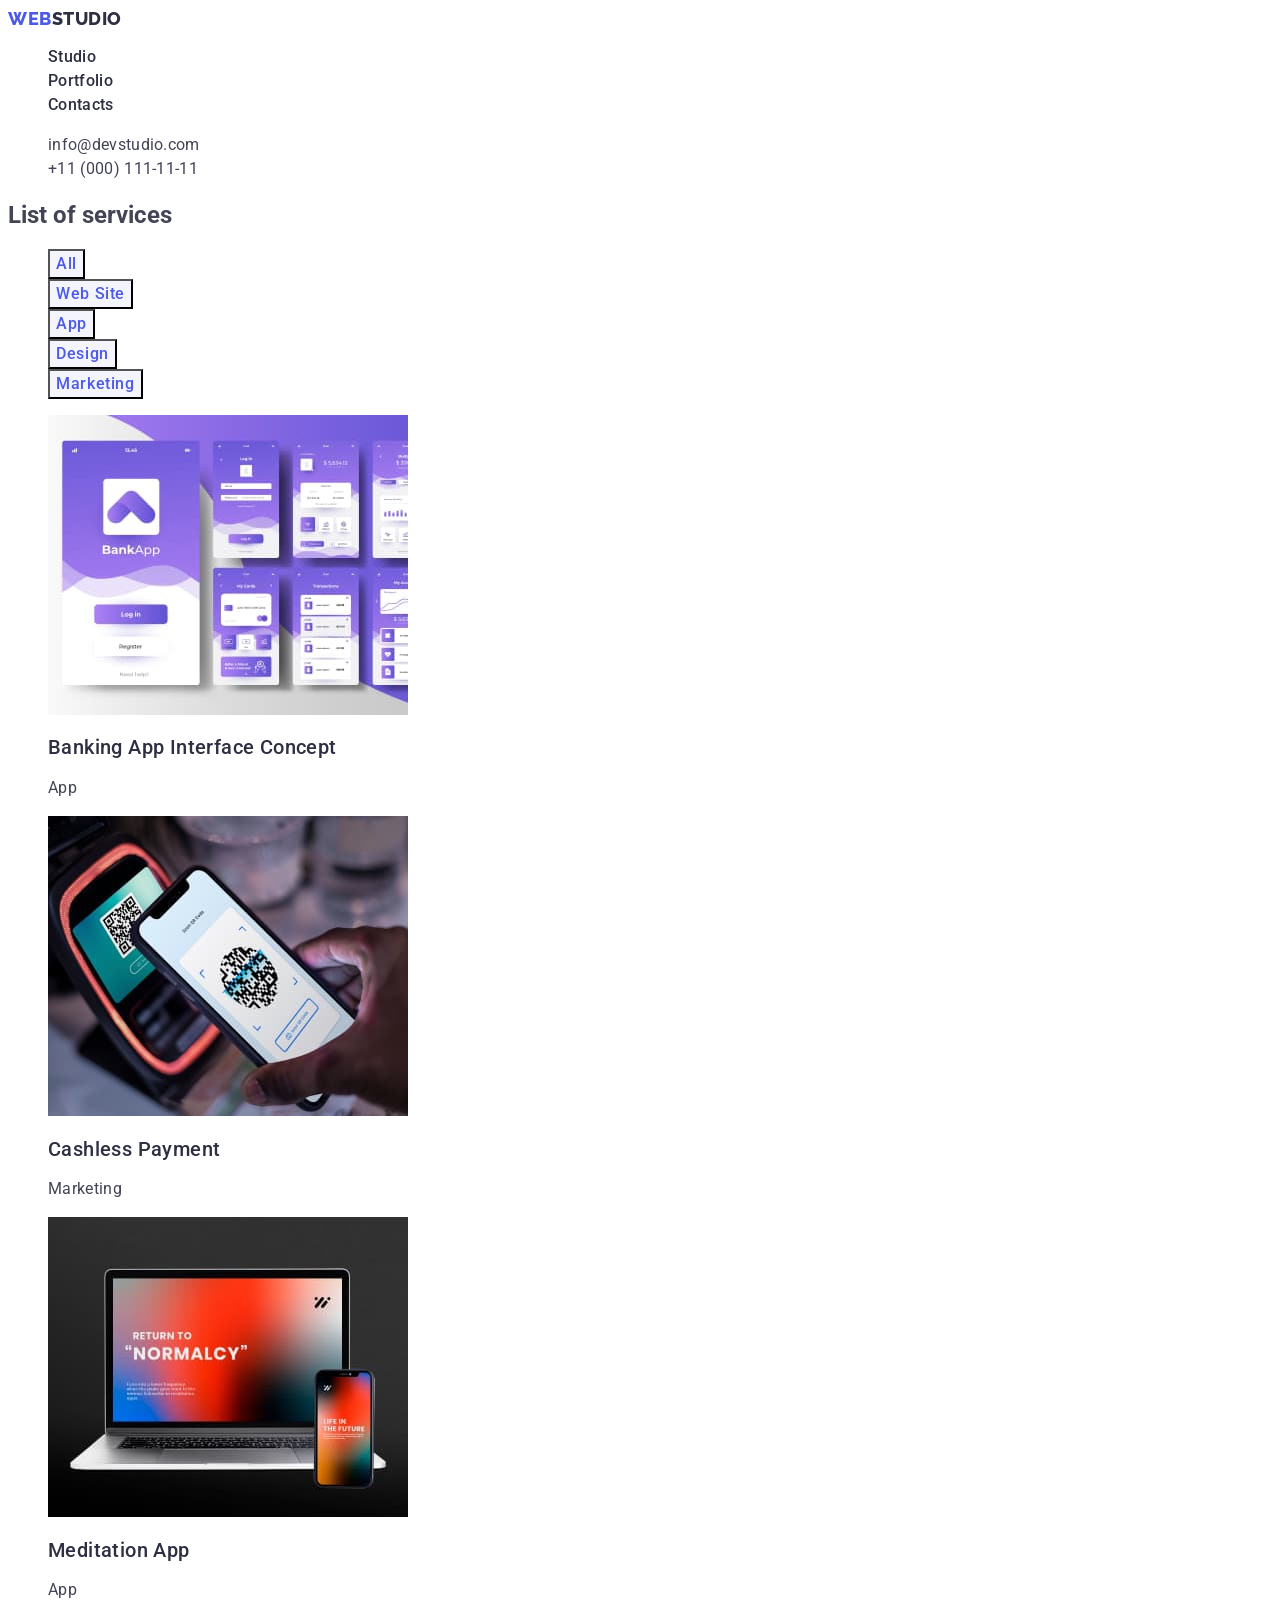
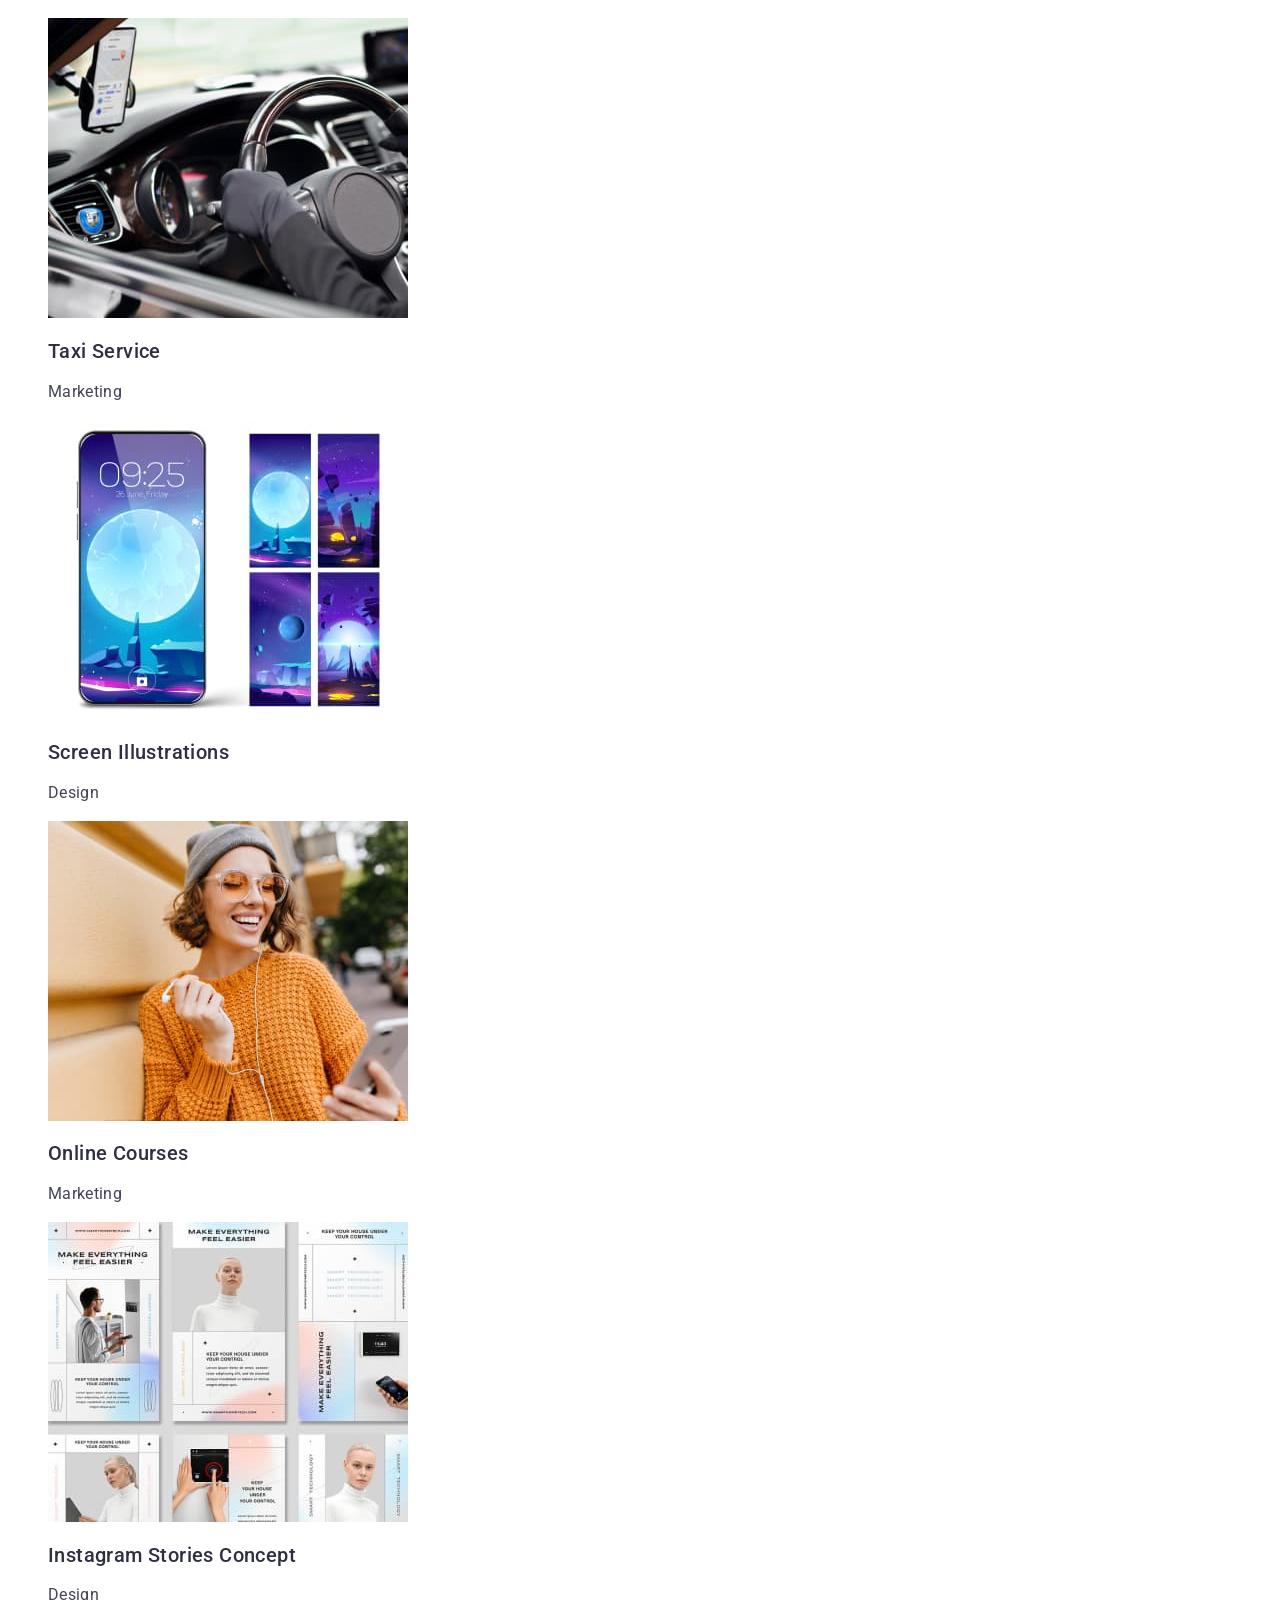
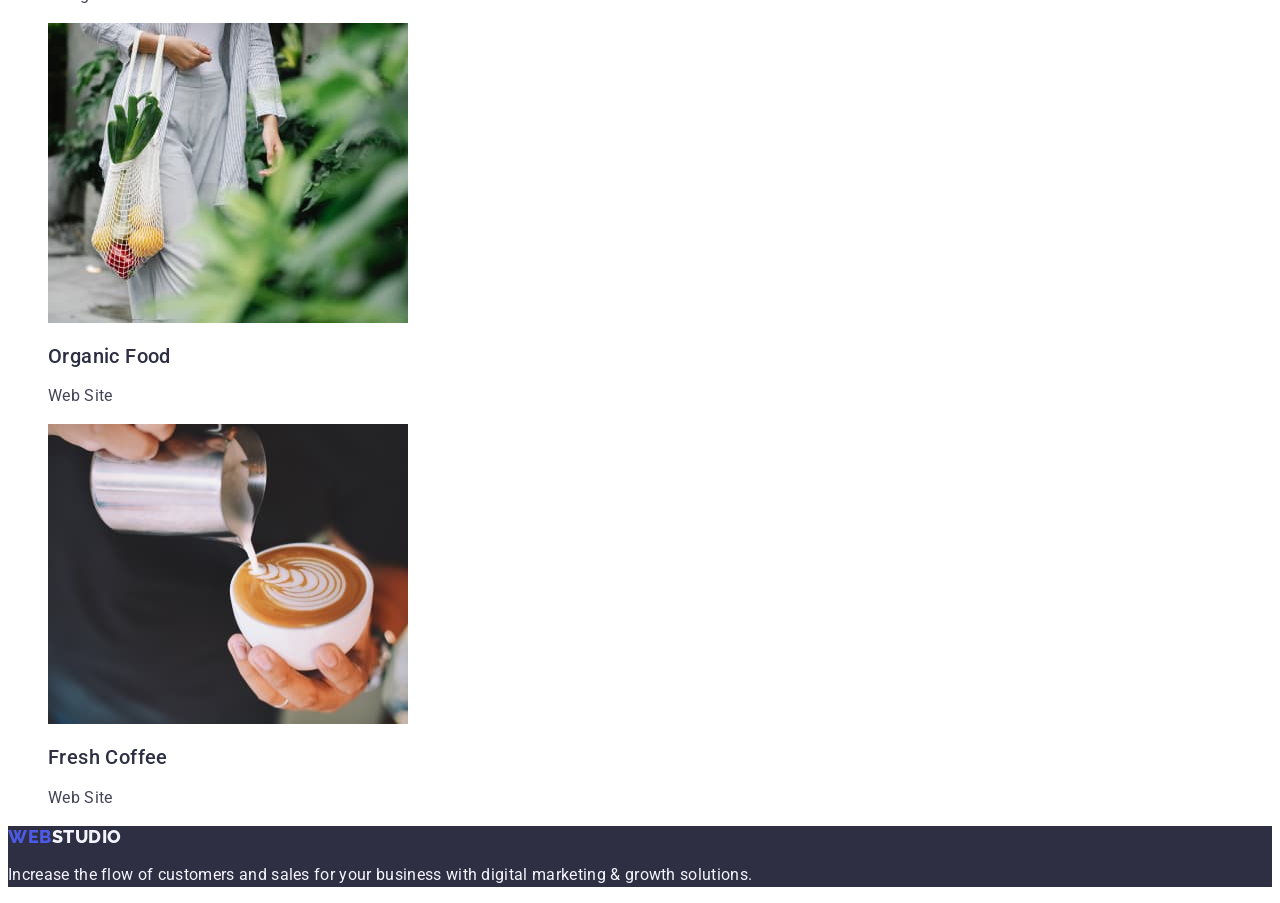
==== portfolio.html @ b7b67eef "Initial commit" ====
<!DOCTYPE html>
<html lang="en">
<head>
    <meta charset="UTF-8">
    <meta name="viewport" content="width=device-width, initial-scale=1.0">
    <title>Home work two</title>
    <link rel="preconnect" href="https://fonts.googleapis.com">
    <link rel="preconnect" href="https://fonts.gstatic.com" crossorigin>
    <link href="https://fonts.googleapis.com/css2?family=Raleway:wght@800&family=Roboto:wght@400;500;700;900&display=swap"
        rel="stylesheet">
    <link rel="stylesheet" href="./css/styles.css">
</head>
<body>
    <header>
        <nav class="navigation">
            <a href="./index.html" class="navigation-logo link">
                Web<span class="logo-part">Studio</span>
            </a>
    
            <ul class="navigation-list list">
    
                <li class="list-item">
                    <a href="./index.html" class="item-link link">Studio</a>
                </li>
    
                <li class="list-item">
                    <a href="./portfolio.html" class="item-link link">Portfolio</a>
                </li>
    
                <li class="list-item">
                    <a href="" class="item-link link">Contacts</a>
                </li>
    
            </ul>
        </nav>
    
        <address class="contacts-nav">
            <ul class="contacts-list list">
    
                <li class="list-item">
                    <a href="mailto:info@devstudio.com" class="item-link link">info@devstudio.com</a>
                </li>
    
                <li class="list-item">
                    <a href="tel:+110001111111" class="item-link link">+11 (000) 111-11-11</a>
                </li>
    
            </ul>
        </address>
    </header>

    <main>
       
        <section>
            
            <h1 class="services">List of services</h1>
            
            <ul class="services-list list">
                
                <li class="list-item">
                    <button type="button" class="item-button">All</button>
                </li>

                <li class="list-item">
                    <button type="button" class="item-button">Web Site</button>
                </li>

                <li class="list-item">
                    <button type="button" class="item-button">App</button>
                </li>
 
                <li class="list-item">
                    <button type="button" class="item-button">Design</button>
                </li>

                <li class="list-item">
                    <button type="button" class="item-button">Marketing</button>
                </li>
            </ul>
        

        
            <ul class="images-list list">
                <li class="list-item">
                    <a href="" class="item-link link">
                        <img src="./images/img111.jpg" alt="interface concept" width="360">
                        <h2 class="item-title">Banking App Interface Concept</h2>
                        <p class="item-text">App</p>
                    </a>
                    
                </li>

                <li class="list-item">
                    <a href="" class="item-link link">
                        <img src="./images/img222.jpg" alt="payment by phone" width="360">
                        <h2 class="item-title">Cashless Payment</h2>
                        <p class="item-text">Marketing</p>
                    </a>
                    
                </li>

                <li class="list-item">
                    <a href="" class="item-link link">
                        <img src="./images/img333.jpg" alt="laptop and phone with text on screens" width="360">
                        <h2 class="item-title">Meditation App</h2>
                        <p class="item-text">App</p>
                    </a>
                    
                </li>
            
        
                <li class="list-item">
                    <a href="" class="item-link link">
                        <img src="./images/img1111.jpg" alt="steering wheel and part of the car interior" width="360">
                        <h2 class="item-title">Taxi Service</h2>
                        <p class="item-text">Marketing</p>
                    </a>   
                    
                </li>

                <li class="list-item">
                    <a href="" class="item-link link">
                        <img src="./images/img2222.jpg" alt="phone lock screen" width="360">
                        <h2 class="item-title">Screen Illustrations</h2>
                        <p class="item-text">Design</p>
                    </a>
                    
                </li>

                <li class="list-item">
                    <a href="" class="item-link link">
                        <img src="./images/img3333.jpg" alt="woman in headphones looking at her phone" width="360">
                        <h2 class="item-title">Online Courses</h2>
                        <p class="item-text">Marketing</p>
                    </a>
                    
                </li>
            
        

        
            
                <li class="list-item">
                    <a href="" class="item-link link">
                        <img src="./images/imgone.jpg" alt="images with text" width="360">
                        <h2 class="item-title">Instagram Stories Concept</h2>
                        <p class="item-text">Design</p>
                    </a>
                    
                </li>

                <li class="list-item">
                    <a href="" class="item-link link">
                        <img src="./images/imgtwo.jpg" alt="woman carrying groceries in a bag" width="360">
                        <h2 class="item-title">Organic Food</h2>
                        <p class="item-text">Web Site</p>
                    </a>
                    
                </li>

                <li class="list-item">
                    <a href="" class="item-link link">
                        <img src="./images/imgthree.jpg" alt="man pouring coffee into a cup" width="360">
                        <h2 class="item-title">Fresh Coffee</h2>
                        <p class="item-text">Web Site</p>
                    </a>
                    
                 </li>
            
            </ul>
        
        </section>

    </main>
       
    <footer class="second-logo">
        <a href="./index.html" class="second-logo-link link">
            Web<span class="second-logo-part">Studio</span>
        </a>
        <p class="second-logo-text">Increase the flow of customers and sales for your business with digital marketing &
            growth solutions.</p>
    </footer>

   
</body>
</html>
---- css/styles.css ----
:root {
     --main-text-color: #434455;
     --secondary-text-color: #2E2F42;
     --main-bg-color: #FFF;
     --secobdary-bg-color: #F4F4FD;
     --main-focus-color: #4D5AE5;
     --secondary-focus-color: #404BBF;
}

body {
     font-family: 'Roboto', sans-serif;
     background-color: var(--main-bg-color);
     color: var(--main-text-color)
}

.link {
     text-decoration: none;
}

.list {
     list-style: none;
}

/* logo */

.navigation-logo {
      font-size: 18px;
      font-family: 'Raleway', sans-serif;
      font-weight: 800;
      line-height: 1.17;
      letter-spacing: 0.54px;
      text-transform: uppercase;
      color: var(--main-focus-color);
}

.logo-part {
     color: var(--secondary-text-color);
}

/* Header navigation */

.navigation-list .item-link {
     font-size: 16px;
     font-weight: 500;
     line-height: 1.5;
     letter-spacing: 0.02em;
     color: var(--secondary-text-color);
}

.navigation-list .item-link:hover,
.navigation-list .item-link:focus {
     color: var(--secondary-focus-color);
}

.contacts-nav {
     font-style: normal;
}

.contacts-list .item-link {
      font-size: 16px;
      line-height: 1.5;
      letter-spacing: 0.02em;
      color: var(--main-text-color);
}

.contacts-list .item-link:hover,
.contacts-list .item-link:focus {
     color: var(--secondary-focus-color);
}

/* Hero section */

.hero {
     background-color: var(--secondary-text-color);
}

.hero-title {
      font-size: 56px;
      font-weight: 700;
      line-height: 1.07;
      letter-spacing: 0.02em;
      text-align: center;
      color: var(--main-bg-color);
}

.hero-button {
      font-size: 16px;
      font-family: 'Roboto', sans-serif;
      font-weight: 500;
      line-height: 1.5;
      letter-spacing: 0.04em;
      background-color: var(--main-focus-color);
      color: var(--main-bg-color);
      cursor: pointer;
}

.hero-button:hover,
.hero-button:focus {
     background-color: var(--secondary-focus-color);
}

/* Features section */

.features-list .item-title {
      font-size: 20px;
      font-family: Roboto;
      font-weight: 500;
      line-height: 1.2;
      letter-spacing: 0.02em;
      color: var(--secondary-text-color);
}

.features-list .item-text {
      font-size: 16px;
      line-height: 1.5;
      letter-spacing: 0.02em;
      color: var(--main-text-color);
}

/* Work section */

.work-title {
      font-size: 36px;
      font-weight: 700;
      line-height: 1.11;
      letter-spacing: 0.02em;
      text-transform: capitalize;
      text-align: center;
      color: var(--secondary-text-color);
}

/* Team section */

.team {
     background-color: var(--secobdary-bg-color);
}

.team-title {
      font-size: 36px;
      font-weight: 700;
      line-height: 1.11;
      letter-spacing: 0.02em;
      text-transform: capitalize;
      text-align: center;
      color: var(--secondary-text-color);
}

.team-list .list-item {
     background-color: var(--main-bg-color);
}

.team-list .item-title {
      font-size: 20px;
      font-weight: 500;
      line-height: 1.2;
      letter-spacing: 0.02em;
      color: var(--secondary-text-color);
}

.team-list .item-text {
      font-size: 16px;
      line-height: 1.5;
      letter-spacing: 0.02em;
      color: var(--main-text-color);
}

/* Footer */

.second-logo {
     background-color: var(--secondary-text-color);
}

.second-logo-link {
      font-size: 18px;
      font-family: 'Raleway', sans-serif;
      font-weight: 800;
      line-height: 1.17;
      letter-spacing: 0.03em;
      text-transform: uppercase;
      color: var(--main-focus-color);
}

.second-logo-part {
     color: var(--secobdary-bg-color);
}

.second-logo-text {
      font-size: 16px;
      line-height: 1.5;
      letter-spacing: 0.02em;
      color: var(--secobdary-bg-color);
}

/* Portfolio services */

.services-list .item-button {
      font-size: 16px;
      font-family: 'Roboto', sans-serif;
      font-weight: 500;
      line-height: 1.5;
      letter-spacing: 0.04em;
      color: var(--main-focus-color);
      background-color: var(--secobdary-bg-color);
      cursor: pointer;
}

.services-list .item-button:hover,
.services-list .item-button:focus {
     color: var(--main-bg-color);
     background-color: var(--secondary-focus-color);
}

/* Images */

.images-list .item-title {
      font-size: 20px;
      font-weight: 500;
      line-height: 1.2;
      letter-spacing: 0.02em;
      color: var(--secondary-text-color);
}

.images-list .item-text {
      font-size: 16px;
      line-height: 1.5;
      letter-spacing: 0.02em;
      color: var(--main-text-color)
}
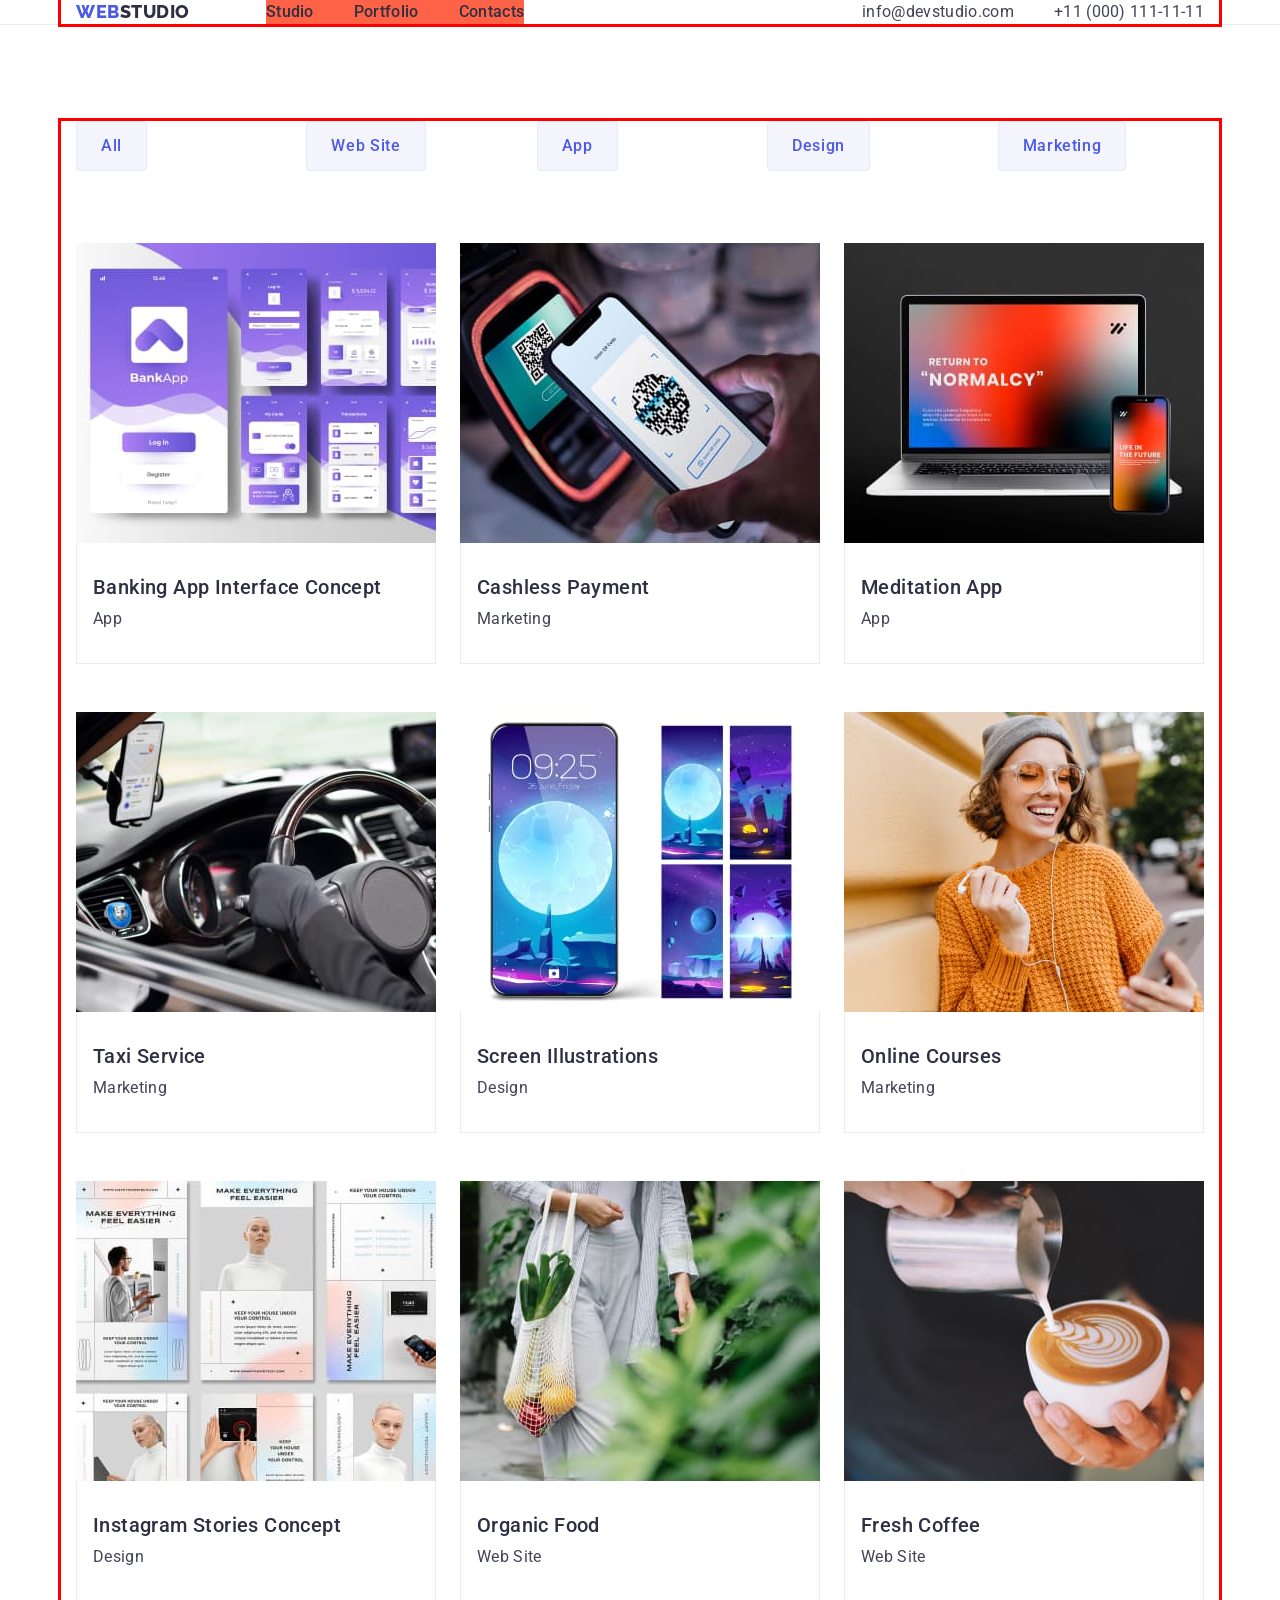
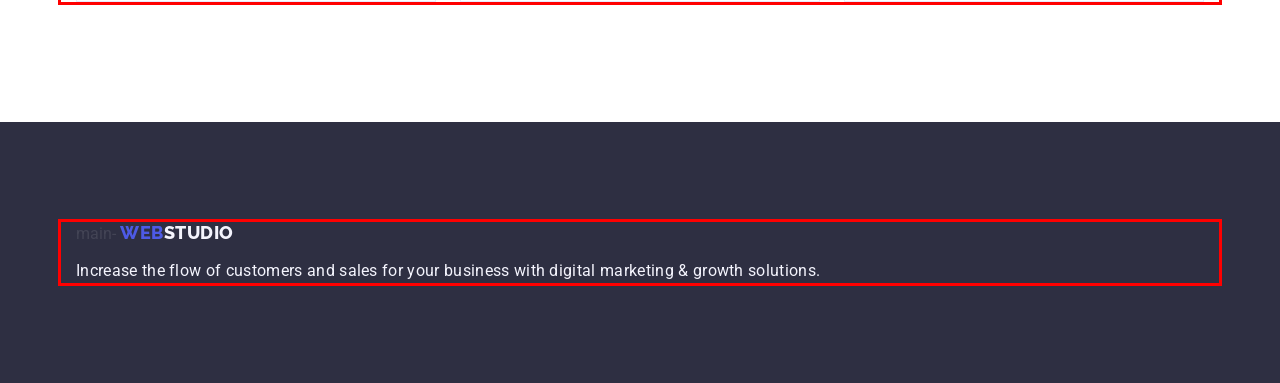
==== commit 1812384f: "final" ====
--- a/portfolio.html
+++ b/portfolio.html
@@ -1,186 +1,218 @@
 <!DOCTYPE html>
 <html lang="en">
+
 <head>
     <meta charset="UTF-8">
     <meta name="viewport" content="width=device-width, initial-scale=1.0">
     <title>Home work two</title>
     <link rel="preconnect" href="https://fonts.googleapis.com">
     <link rel="preconnect" href="https://fonts.gstatic.com" crossorigin>
-    <link href="https://fonts.googleapis.com/css2?family=Raleway:wght@800&family=Roboto:wght@400;500;700;900&display=swap"
+    <link
+        href="https://fonts.googleapis.com/css2?family=Raleway:wght@800&family=Roboto:wght@400;500;700;900&display=swap"
         rel="stylesheet">
+    <link rel="stylesheet" href="https://cdnjs.cloudflare.com/ajax/libs/modern-normalize/2.0.0/modern-normalize.min.css"
+        integrity="sha512-4xo8blKMVCiXpTaLzQSLSw3KFOVPWhm/TRtuPVc4WG6kUgjH6J03IBuG7JZPkcWMxJ5huwaBpOpnwYElP/m6wg=="
+        crossorigin="anonymous" referrerpolicy="no-referrer" />
     <link rel="stylesheet" href="./css/styles.css">
 </head>
+
 <body>
-    <header>
-        <nav class="navigation">
-            <a href="./index.html" class="navigation-logo link">
-                Web<span class="logo-part">Studio</span>
+    <header class="header">
+        <div class="container main-container">
+            <nav class="header-navigation">
+                <a href="./index.html" class="header-logo link">
+                    Web<span class="logo-part">Studio</span>
+                </a>
+
+                <ul class="header-list list">
+
+                    <li class="header-item">
+                        <a href="./index.html" class="header-link link">Studio</a>
+                    </li>
+
+                    <li class="header-item">
+                        <a href="./portfolio.html" class="header-link link">Portfolio</a>
+                    </li>
+
+                    <li class="header-item">
+                        <a href="" class="header-link link">Contacts</a>
+                    </li>
+
+                </ul>
+            </nav>
+
+            <address class="contacts">
+                <ul class="contacts-list list">
+
+                    <li class="contacts-item">
+                        <a href="mailto:info@devstudio.com" class="contacts-link link">info@devstudio.com</a>
+                    </li>
+
+                    <li class="contacts-item">
+                        <a href="tel:+110001111111" class="contacts-link link">+11 (000) 111-11-11</a>
+                    </li>
+
+                </ul>
+            </address>
+        </div>
+    </header>
+
+    <main>
+
+        <section class="main">
+            <div class="container">
+                <h1 class="main-services visually-hidden">List of services</h1>
+
+                <ul class="main-services-list list">
+
+                    <li class="main-list-item">
+                        <button type="button" class="main-item-button">All</button>
+                    </li>
+
+                    <li class="main-list-item">
+                        <button type="button" class="main-item-button">Web Site</button>
+                    </li>
+
+                    <li class="main-list-item">
+                        <button type="button" class="main-item-button">App</button>
+                    </li>
+
+                    <li class="main-list-item">
+                        <button type="button" class="main-item-button">Design</button>
+                    </li>
+
+                    <li class="main-list-item">
+                        <button type="button" class="main-item-button">Marketing</button>
+                    </li>
+                </ul>
+
+
+
+                <ul class="main-images-list list">
+                    <li class="main-list-item">
+                        <a href="" class="main-item-link link">
+                            <img src="./images/img111.jpg" alt="interface concept" width="360">
+                            <div class="second-container">
+                                <h2 class="main-item-title">Banking App Interface Concept</h2>
+                                <p class="main-item-text">App</p>
+                            </div>
+                        </a>
+
+                    </li>
+
+                    <li class="main-list-item">
+                        <a href="" class="main-item-link link">
+                            <img src="./images/img222.jpg" alt="payment by phone" width="360">
+                            <div class="second-container">
+                                <h2 class="main-item-title">Cashless Payment</h2>
+                                <p class="main-item-text">Marketing</p>
+                            </div>
+                        </a>
+
+                    </li>
+
+                    <li class="main-list-item">
+                        <a href="" class="main-item-link link">
+                            <img src="./images/img333.jpg" alt="laptop and phone with text on screens" width="360">
+                            <div class="second-container">
+                                <h2 class="main-item-title">Meditation App</h2>
+                                <p class="main-item-text">App</p>
+                            </div>
+                        </a>
+
+                    </li>
+
+
+                    <li class="main-list-item">
+                        <a href="" class="main-item-link link">
+                            <img src="./images/img1111.jpg" alt="steering wheel and part of the car interior"
+                                width="360">
+                            <div class="second-container">
+                                <h2 class="main-item-title">Taxi Service</h2>
+                                <p class="main-item-text">Marketing</p>
+                            </div>
+                        </a>
+
+                    </li>
+
+                    <li class="main-list-item">
+                        <a href="" class="main-item-link link">
+                            <img src="./images/img2222.jpg" alt="phone lock screen" width="360">
+                            <div class="second-container">
+                                <h2 class="main-item-title">Screen Illustrations</h2>
+                                <p class="main-item-text">Design</p>
+                            </div>
+                        </a>
+
+                    </li>
+
+                    <li class="main-list-item">
+                        <a href="" class="main-item-link link">
+                            <img src="./images/img3333.jpg" alt="woman in headphones looking at her phone" width="360">
+                            <div class="second-container">
+                                <h2 class="main-item-title">Online Courses</h2>
+                                <p class="main-item-text">Marketing</p>
+                            </div>
+                        </a>
+
+                    </li>
+
+
+
+
+
+                    <li class="main-list-item">
+                        <a href="" class="main-item-link link">
+                            <img src="./images/imgone.jpg" alt="images with text" width="360">
+                            <div class="second-container">
+                                <h2 class="main-item-title">Instagram Stories Concept</h2>
+                                <p class="main-item-text">Design</p>
+                            </div>
+                        </a>
+
+                    </li>
+
+                    <li class="main-list-item">
+                        <a href="" class="main-item-link link">
+                            <img src="./images/imgtwo.jpg" alt="woman carrying groceries in a bag" width="360">
+                            <div class="second-container">
+                                <h2 class="main-item-title">Organic Food</h2>
+                                <p class="main-item-text">Web Site</p>
+                            </div>
+                        </a>
+
+                    </li>
+
+                    <li class="main-list-item">
+                        <a href="" class="main-item-link link">
+                            <img src="./images/imgthree.jpg" alt="man pouring coffee into a cup" width="360">
+                            <div class="second-container">
+                                <h2 class="main-item-title">Fresh Coffee</h2>
+                                <p class="main-item-text">Web Site</p>
+                            </div>
+                        </a>
+
+                    </li>
+
+                </ul>
+            </div>
+
+        </section>
+
+    </main>
+
+    <footer class="second-logo">
+        <div class="container">main-
+            <a href="./index.html" class="second-logo-link link">
+                Web<span class="second-logo-part">Studio</span>
             </a>
-    
-            <ul class="navigation-list list">
-    
-                <li class="list-item">
-                    <a href="./index.html" class="item-link link">Studio</a>
-                </li>
-    
-                <li class="list-item">
-                    <a href="./portfolio.html" class="item-link link">Portfolio</a>
-                </li>
-    
-                <li class="list-item">
-                    <a href="" class="item-link link">Contacts</a>
-                </li>
-    
-            </ul>
-        </nav>
-    
-        <address class="contacts-nav">
-            <ul class="contacts-list list">
-    
-                <li class="list-item">
-                    <a href="mailto:info@devstudio.com" class="item-link link">info@devstudio.com</a>
-                </li>
-    
-                <li class="list-item">
-                    <a href="tel:+110001111111" class="item-link link">+11 (000) 111-11-11</a>
-                </li>
-    
-            </ul>
-        </address>
-    </header>
-
-    <main>
-       
-        <section>
-            
-            <h1 class="services">List of services</h1>
-            
-            <ul class="services-list list">
-                
-                <li class="list-item">
-                    <button type="button" class="item-button">All</button>
-                </li>
-
-                <li class="list-item">
-                    <button type="button" class="item-button">Web Site</button>
-                </li>
-
-                <li class="list-item">
-                    <button type="button" class="item-button">App</button>
-                </li>
- 
-                <li class="list-item">
-                    <button type="button" class="item-button">Design</button>
-                </li>
-
-                <li class="list-item">
-                    <button type="button" class="item-button">Marketing</button>
-                </li>
-            </ul>
-        
-
-        
-            <ul class="images-list list">
-                <li class="list-item">
-                    <a href="" class="item-link link">
-                        <img src="./images/img111.jpg" alt="interface concept" width="360">
-                        <h2 class="item-title">Banking App Interface Concept</h2>
-                        <p class="item-text">App</p>
-                    </a>
-                    
-                </li>
-
-                <li class="list-item">
-                    <a href="" class="item-link link">
-                        <img src="./images/img222.jpg" alt="payment by phone" width="360">
-                        <h2 class="item-title">Cashless Payment</h2>
-                        <p class="item-text">Marketing</p>
-                    </a>
-                    
-                </li>
-
-                <li class="list-item">
-                    <a href="" class="item-link link">
-                        <img src="./images/img333.jpg" alt="laptop and phone with text on screens" width="360">
-                        <h2 class="item-title">Meditation App</h2>
-                        <p class="item-text">App</p>
-                    </a>
-                    
-                </li>
-            
-        
-                <li class="list-item">
-                    <a href="" class="item-link link">
-                        <img src="./images/img1111.jpg" alt="steering wheel and part of the car interior" width="360">
-                        <h2 class="item-title">Taxi Service</h2>
-                        <p class="item-text">Marketing</p>
-                    </a>   
-                    
-                </li>
-
-                <li class="list-item">
-                    <a href="" class="item-link link">
-                        <img src="./images/img2222.jpg" alt="phone lock screen" width="360">
-                        <h2 class="item-title">Screen Illustrations</h2>
-                        <p class="item-text">Design</p>
-                    </a>
-                    
-                </li>
-
-                <li class="list-item">
-                    <a href="" class="item-link link">
-                        <img src="./images/img3333.jpg" alt="woman in headphones looking at her phone" width="360">
-                        <h2 class="item-title">Online Courses</h2>
-                        <p class="item-text">Marketing</p>
-                    </a>
-                    
-                </li>
-            
-        
-
-        
-            
-                <li class="list-item">
-                    <a href="" class="item-link link">
-                        <img src="./images/imgone.jpg" alt="images with text" width="360">
-                        <h2 class="item-title">Instagram Stories Concept</h2>
-                        <p class="item-text">Design</p>
-                    </a>
-                    
-                </li>
-
-                <li class="list-item">
-                    <a href="" class="item-link link">
-                        <img src="./images/imgtwo.jpg" alt="woman carrying groceries in a bag" width="360">
-                        <h2 class="item-title">Organic Food</h2>
-                        <p class="item-text">Web Site</p>
-                    </a>
-                    
-                </li>
-
-                <li class="list-item">
-                    <a href="" class="item-link link">
-                        <img src="./images/imgthree.jpg" alt="man pouring coffee into a cup" width="360">
-                        <h2 class="item-title">Fresh Coffee</h2>
-                        <p class="item-text">Web Site</p>
-                    </a>
-                    
-                 </li>
-            
-            </ul>
-        
-        </section>
-
-    </main>
-       
-    <footer class="second-logo">
-        <a href="./index.html" class="second-logo-link link">
-            Web<span class="second-logo-part">Studio</span>
-        </a>
-        <p class="second-logo-text">Increase the flow of customers and sales for your business with digital marketing &
-            growth solutions.</p>
+            <p class="second-logo-text">Increase the flow of customers and sales for your business with digital
+                marketing &
+                growth solutions.</p>
+        </div>
     </footer>
 
-   
+
 </body>
+
 </html>
--- a/css/styles.css
+++ b/css/styles.css
@@ -7,6 +7,28 @@
      --secondary-focus-color: #404BBF;
 }
 
+/* Reset */
+
+h1,
+h2,
+h3,
+p {
+     margin: 0;
+}
+
+/* All */
+
+img {
+     display: block;
+}
+
+.container {
+     width: 1158px;
+     padding: 0 15px;
+     margin: 0 auto;
+     outline: solid red;
+}
+
 body {
      font-family: 'Roboto', sans-serif;
      background-color: var(--main-bg-color);
@@ -19,18 +41,38 @@
 
 .list {
      list-style: none;
+     margin: 0;
+     padding: 0;
+}
+
+.visually-hidden {
+     position: absolute;
+     width: 1px;
+     height: 1px;
+     margin: -1px;
+     border: 0;
+     padding: 0;
+     white-space: nowrap;
+     clip-path: inset(100%);
+     clip: rect(0 0 0 0);
+     overflow: hidden;
 }
 
 /* logo */
 
-.navigation-logo {
-      font-size: 18px;
-      font-family: 'Raleway', sans-serif;
-      font-weight: 800;
-      line-height: 1.17;
-      letter-spacing: 0.54px;
-      text-transform: uppercase;
-      color: var(--main-focus-color);
+.header {
+     border-bottom: 1px solid #e7e9fc
+}
+
+.header-logo {
+     font-size: 18px;
+     font-family: 'Raleway', sans-serif;
+     font-weight: 800;
+     line-height: 1.17;
+     letter-spacing: 0.54px;
+     text-transform: uppercase;
+     color: var(--main-focus-color);
+     margin-right: 76px;
 }
 
 .logo-part {
@@ -39,32 +81,57 @@
 
 /* Header navigation */
 
-.navigation-list .item-link {
-     font-size: 16px;
-     font-weight: 500;
-     line-height: 1.5;
-     letter-spacing: 0.02em;
-     color: var(--secondary-text-color);
-}
-
-.navigation-list .item-link:hover,
-.navigation-list .item-link:focus {
+.header-navigation {
+     display: flex;
+     align-items: center;
+}
+
+.header-list {
+     display: flex;
+     background-color: tomato;
+     gap: 40px;
+}
+
+.header-link {
+     font-size: 16px;
+     font-weight: 500;
+     line-height: 1.5;
+     letter-spacing: 0.02em;
+     color: var(--secondary-text-color);
+     padding-top: 24px;
+     padding-bottom: 24px;
+}
+
+.header-link:hover,
+.header-link:focus {
      color: var(--secondary-focus-color);
 }
 
-.contacts-nav {
+.main-container {
+     display: flex;
+     align-items: center;
+}
+
+.contacts {
      font-style: normal;
-}
-
-.contacts-list .item-link {
-      font-size: 16px;
-      line-height: 1.5;
-      letter-spacing: 0.02em;
-      color: var(--main-text-color);
-}
-
-.contacts-list .item-link:hover,
-.contacts-list .item-link:focus {
+     margin-left: auto;
+}
+
+.contacts-list {
+     display: flex;
+     gap: 40px;
+
+}
+
+.contacts-link {
+     font-size: 16px;
+     line-height: 1.5;
+     letter-spacing: 0.02em;
+     color: var(--main-text-color);
+}
+
+.contacts-link:hover,
+.contacts-link:focus {
      color: var(--secondary-focus-color);
 }
 
@@ -72,26 +139,35 @@
 
 .hero {
      background-color: var(--secondary-text-color);
+     padding-top: 188px;
+     padding-bottom: 188px;
 }
 
 .hero-title {
-      font-size: 56px;
-      font-weight: 700;
-      line-height: 1.07;
-      letter-spacing: 0.02em;
-      text-align: center;
-      color: var(--main-bg-color);
+     font-size: 56px;
+     font-weight: 700;
+     line-height: 1.07;
+     letter-spacing: 0.02em;
+     text-align: center;
+     color: var(--main-bg-color);
+     max-width: 496px;
 }
 
 .hero-button {
-      font-size: 16px;
-      font-family: 'Roboto', sans-serif;
-      font-weight: 500;
-      line-height: 1.5;
-      letter-spacing: 0.04em;
-      background-color: var(--main-focus-color);
-      color: var(--main-bg-color);
-      cursor: pointer;
+     font-size: 16px;
+     font-family: 'Roboto', sans-serif;
+     font-weight: 500;
+     line-height: 1.5;
+     letter-spacing: 0.04em;
+     background-color: var(--main-focus-color);
+     color: var(--main-bg-color);
+     cursor: pointer;
+     display: block;
+     min-width: 169px;
+     height: 56px;
+     border: none;
+     border-radius: 4px;
+
 }
 
 .hero-button:hover,
@@ -101,83 +177,139 @@
 
 /* Features section */
 
-.features-list .item-title {
-      font-size: 20px;
-      font-family: Roboto;
-      font-weight: 500;
-      line-height: 1.2;
-      letter-spacing: 0.02em;
-      color: var(--secondary-text-color);
-}
-
-.features-list .item-text {
-      font-size: 16px;
-      line-height: 1.5;
-      letter-spacing: 0.02em;
-      color: var(--main-text-color);
+.features {
+     padding-top: 120px;
+     padding-bottom: 120px;
+}
+
+.features-list {
+     display: flex;
+     gap: 24px;
+}
+
+.features-list-item {
+     width: calc((100% - 72px) / 4);
+     flex-shrink: 0;
+}
+
+.features-item-title {
+     font-size: 20px;
+     font-family: Roboto;
+     font-weight: 500;
+     line-height: 1.2;
+     letter-spacing: 0.02em;
+     color: var(--secondary-text-color);
+     margin-bottom: 8px;
+
+}
+
+.features-item-text {
+     font-size: 16px;
+     line-height: 1.5;
+     letter-spacing: 0.02em;
+     color: var(--main-text-color);
 }
 
 /* Work section */
 
+.work {
+     padding-bottom: 120px;
+}
+
 .work-title {
-      font-size: 36px;
-      font-weight: 700;
-      line-height: 1.11;
-      letter-spacing: 0.02em;
-      text-transform: capitalize;
-      text-align: center;
-      color: var(--secondary-text-color);
+     font-size: 36px;
+     font-weight: 700;
+     line-height: 1.11;
+     letter-spacing: 0.02em;
+     text-transform: capitalize;
+     text-align: center;
+     color: var(--secondary-text-color);
+     margin-bottom: 72px;
+}
+
+.work-list {
+     display: flex;
+     gap: 24px;
+}
+
+.work-item {
+     width: calc((100% - 48px) / 3);
 }
 
 /* Team section */
 
 .team {
      background-color: var(--secobdary-bg-color);
+     padding-top: 120px;
+     padding-bottom: 120px;
 }
 
 .team-title {
-      font-size: 36px;
-      font-weight: 700;
-      line-height: 1.11;
-      letter-spacing: 0.02em;
-      text-transform: capitalize;
-      text-align: center;
-      color: var(--secondary-text-color);
-}
-
-.team-list .list-item {
+     font-size: 36px;
+     font-weight: 700;
+     line-height: 1.11;
+     letter-spacing: 0.02em;
+     text-transform: capitalize;
+     text-align: center;
+     color: var(--secondary-text-color);
+     margin-bottom: 72px;
+}
+
+.team-list {
+     display: flex;
+     gap: 24px;
+}
+
+.container-item {
+     padding-top: 32px;
+     padding-bottom: 32px;
+     padding-left: 16px;
+     padding-right: 16px;
+}
+
+.team-list-item {
      background-color: var(--main-bg-color);
-}
-
-.team-list .item-title {
-      font-size: 20px;
-      font-weight: 500;
-      line-height: 1.2;
-      letter-spacing: 0.02em;
-      color: var(--secondary-text-color);
-}
-
-.team-list .item-text {
-      font-size: 16px;
-      line-height: 1.5;
-      letter-spacing: 0.02em;
-      color: var(--main-text-color);
-}
+     width: calc((100% - 72px) / 4);
+     border-radius: 0px 0px 4px 4px;
+}
+
+.team-item-title {
+     font-size: 20px;
+     font-weight: 500;
+     line-height: 1.2;
+     letter-spacing: 0.02em;
+     color: var(--secondary-text-color);
+     text-align: center;
+     margin-bottom: 8px;
+}
+
+.team-item-text {
+     font-size: 16px;
+     line-height: 1.5;
+     letter-spacing: 0.02em;
+     color: var(--main-text-color);
+     text-align: center;
+}
+
 
 /* Footer */
 
 .second-logo {
      background-color: var(--secondary-text-color);
+     padding-top: 100px;
+     padding-bottom: 100px;
 }
 
 .second-logo-link {
-      font-size: 18px;
-      font-family: 'Raleway', sans-serif;
-      font-weight: 800;
-      line-height: 1.17;
-      letter-spacing: 0.03em;
-      text-transform: uppercase;
-      color: var(--main-focus-color);
+     font-size: 18px;
+     font-family: 'Raleway', sans-serif;
+     font-weight: 800;
+     line-height: 1.17;
+     letter-spacing: 0.03em;
+     text-transform: uppercase;
+     color: var(--main-focus-color);
+     display: inline-block;
+     margin-bottom: 16px;
 }
 
 .second-logo-part {
@@ -185,44 +317,85 @@
 }
 
 .second-logo-text {
-      font-size: 16px;
-      line-height: 1.5;
-      letter-spacing: 0.02em;
-      color: var(--secobdary-bg-color);
+     font-size: 16px;
+     line-height: 1.5;
+     letter-spacing: 0.02em;
+     color: var(--secobdary-bg-color);
 }
 
 /* Portfolio services */
 
-.services-list .item-button {
-      font-size: 16px;
-      font-family: 'Roboto', sans-serif;
-      font-weight: 500;
-      line-height: 1.5;
-      letter-spacing: 0.04em;
-      color: var(--main-focus-color);
-      background-color: var(--secobdary-bg-color);
-      cursor: pointer;
-}
-
-.services-list .item-button:hover,
-.services-list .item-button:focus {
+.main {
+     padding-top: 96px;
+     padding-bottom: 120px;
+}
+
+.main-services-list {
+     display: flex;
+     justify-content: center;
+     gap: 24px;
+     margin-bottom: 72px;
+}
+
+.main-item-button {
+     font-size: 16px;
+     font-family: 'Roboto', sans-serif;
+     font-weight: 500;
+     line-height: 1.5;
+     letter-spacing: 0.04em;
+     color: var(--main-focus-color);
+     background-color: var(--secobdary-bg-color);
+     cursor: pointer;
+     padding-top: 12px;
+     padding-bottom: 12px;
+     padding-left: 24px;
+     padding-right: 24px;
+     border: 1px solid #e7e9fc;
+     border-radius: 4px;
+
+}
+
+.main-item-button:hover,
+.main-item-button:focus {
      color: var(--main-bg-color);
      background-color: var(--secondary-focus-color);
+     border: 1px solid transparent;
 }
 
 /* Images */
 
-.images-list .item-title {
-      font-size: 20px;
-      font-weight: 500;
-      line-height: 1.2;
-      letter-spacing: 0.02em;
-      color: var(--secondary-text-color);
-}
-
-.images-list .item-text {
-      font-size: 16px;
-      line-height: 1.5;
-      letter-spacing: 0.02em;
-      color: var(--main-text-color)
+.main-images-list {
+     display: flex;
+     flex-wrap: wrap;
+     column-gap: 24px;
+     row-gap: 48px;
+}
+
+.main-list-item {
+     width: calc((100% - 48px) / 3);
+}
+
+.main-images-list .main-item-title {
+     font-size: 20px;
+     font-weight: 500;
+     line-height: 1.2;
+     letter-spacing: 0.02em;
+     color: var(--secondary-text-color);
+     margin-bottom: 8px;
+}
+
+.main-images-list .main-item-text {
+     font-size: 16px;
+     line-height: 1.5;
+     letter-spacing: 0.02em;
+     color: var(--main-text-color)
+}
+
+.second-container {
+     padding-top: 32px;
+     padding-bottom: 32px;
+     padding-left: 16px;
+     padding-right: 16px;
+     border: 1px solid #e7e9fc;
+     border-top: none;
 }
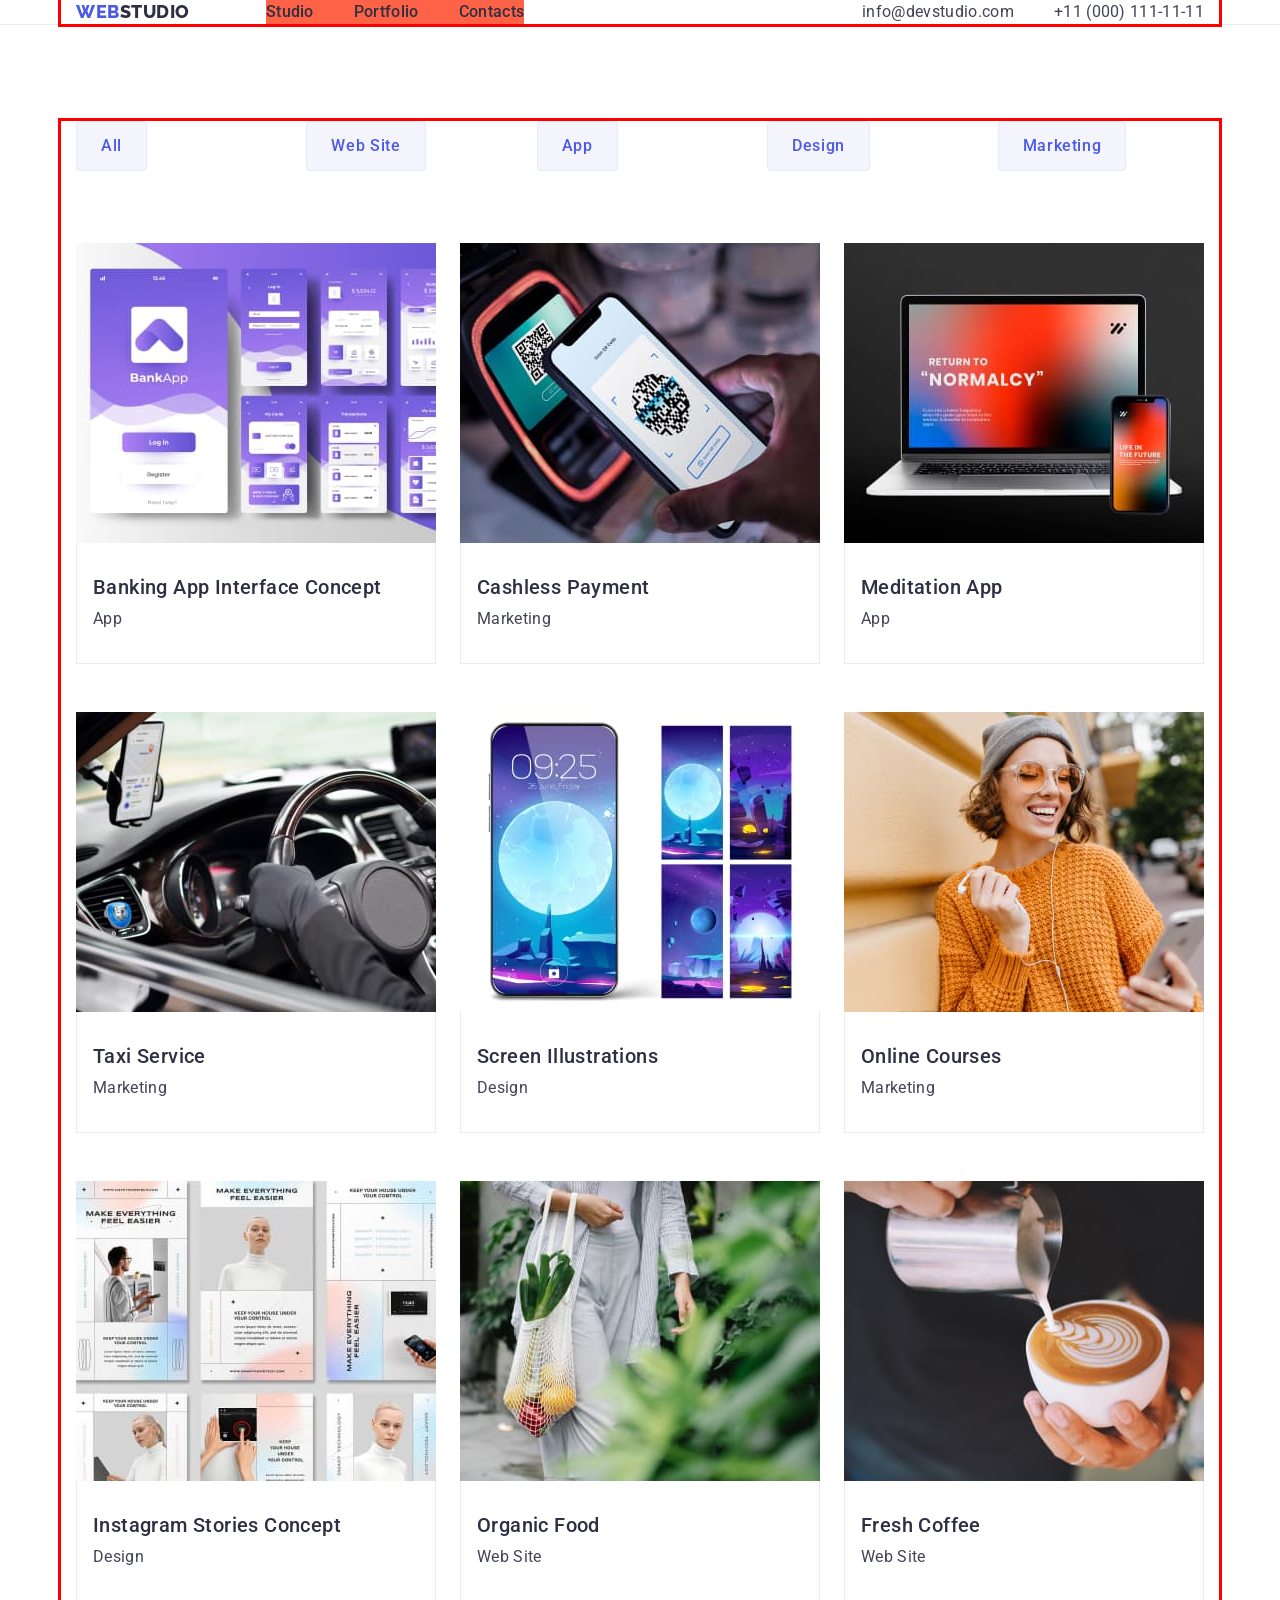
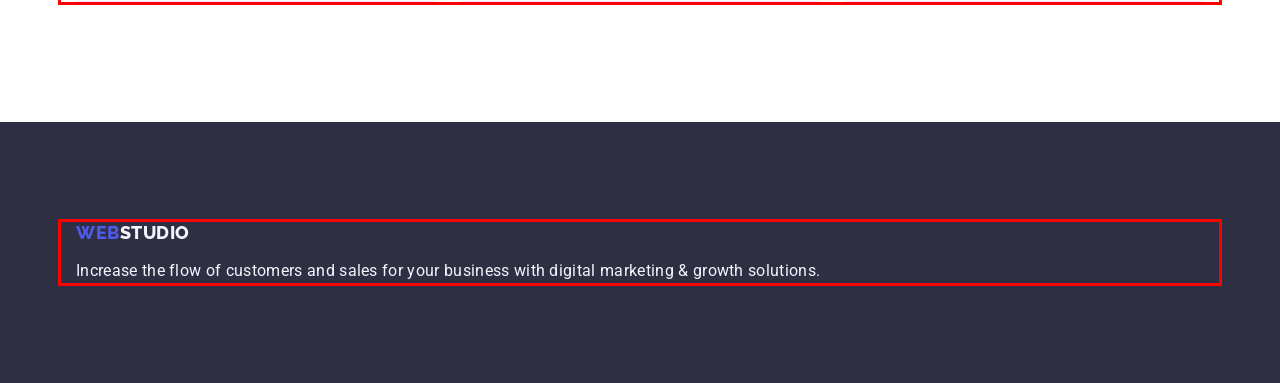
==== commit 5eb01f91: "changes" ====
--- a/portfolio.html
+++ b/portfolio.html
@@ -202,7 +202,7 @@
     </main>
 
     <footer class="second-logo">
-        <div class="container">main-
+        <div class="container">
             <a href="./index.html" class="second-logo-link link">
                 Web<span class="second-logo-part">Studio</span>
             </a>
--- a/css/styles.css
+++ b/css/styles.css
@@ -61,7 +61,7 @@
 /* logo */
 
 .header {
-     border-bottom: 1px solid #e7e9fc
+     border-bottom: 1px solid #e7e9fc;
 }
 
 .header-logo {
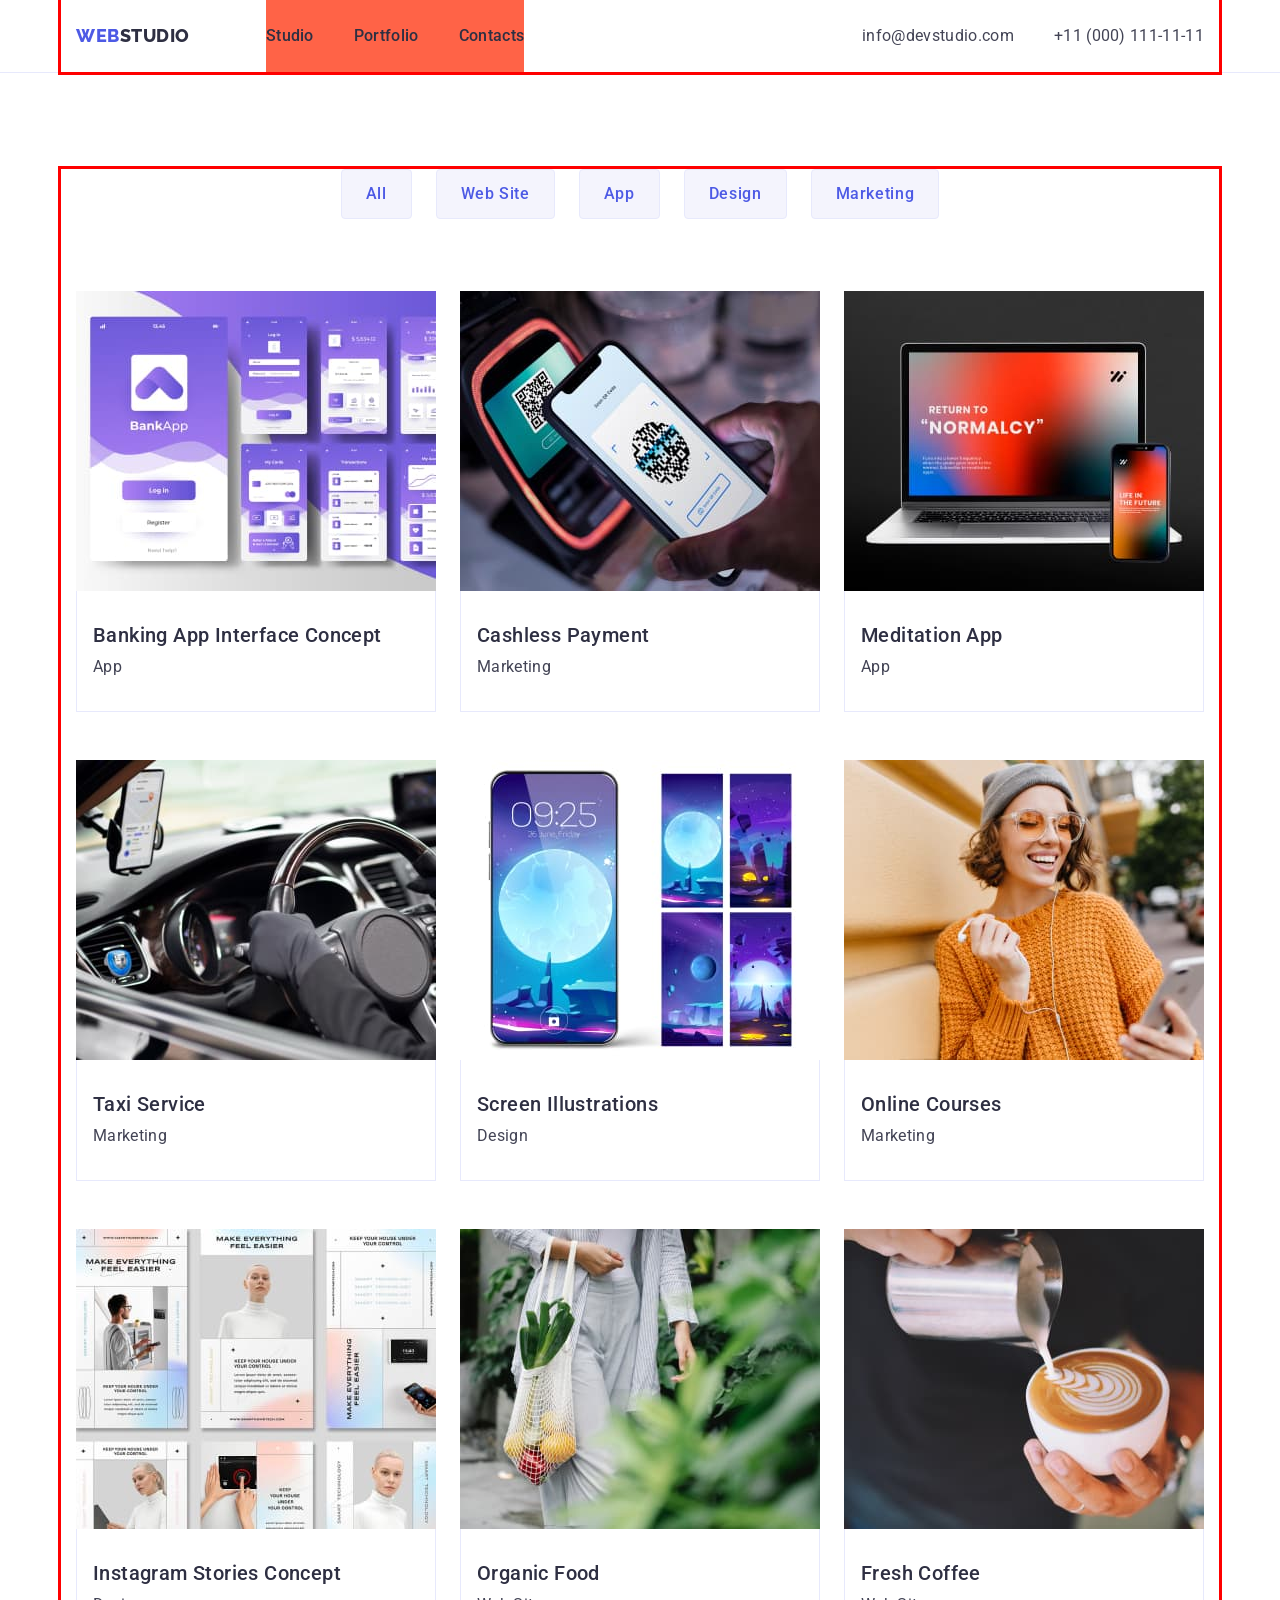
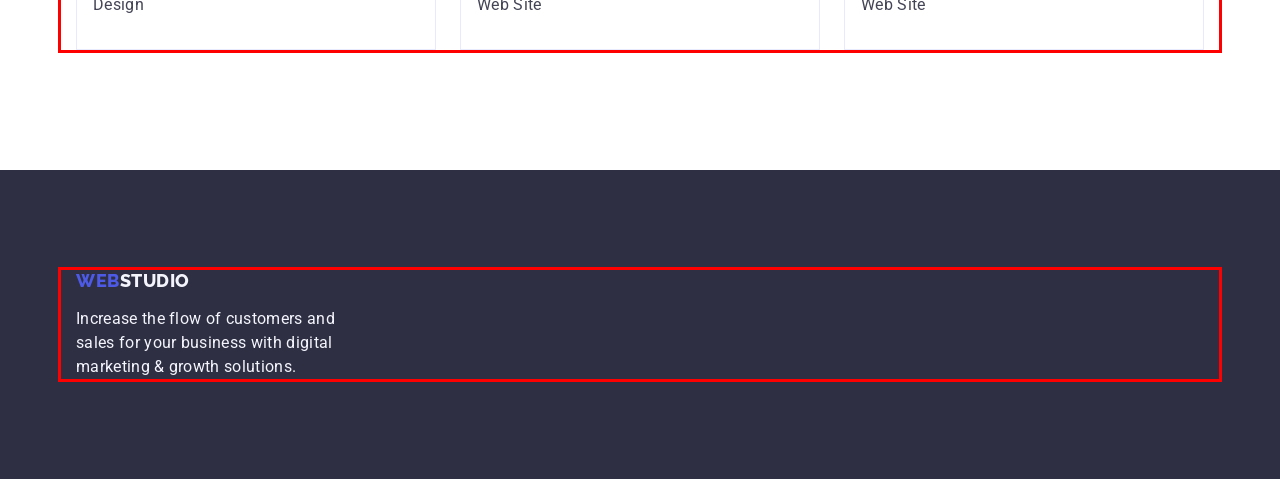
==== commit c583cae1: "final" ====
--- a/portfolio.html
+++ b/portfolio.html
@@ -65,23 +65,23 @@
 
                 <ul class="main-services-list list">
 
-                    <li class="main-list-item">
+                    <li>
                         <button type="button" class="main-item-button">All</button>
                     </li>
 
-                    <li class="main-list-item">
+                    <li>
                         <button type="button" class="main-item-button">Web Site</button>
                     </li>
 
-                    <li class="main-list-item">
+                    <li>
                         <button type="button" class="main-item-button">App</button>
                     </li>
 
-                    <li class="main-list-item">
+                    <li>
                         <button type="button" class="main-item-button">Design</button>
                     </li>
 
-                    <li class="main-list-item">
+                    <li>
                         <button type="button" class="main-item-button">Marketing</button>
                     </li>
                 </ul>
--- a/css/styles.css
+++ b/css/styles.css
@@ -100,6 +100,7 @@
      color: var(--secondary-text-color);
      padding-top: 24px;
      padding-bottom: 24px;
+     display: block;
 }
 
 .header-link:hover,
@@ -151,6 +152,9 @@
      text-align: center;
      color: var(--main-bg-color);
      max-width: 496px;
+     margin-left: auto;
+     margin-right: auto;
+     margin-bottom: 48px;
 }
 
 .hero-button {
@@ -167,6 +171,8 @@
      height: 56px;
      border: none;
      border-radius: 4px;
+     margin-left: auto;
+     margin-right: auto;
 
 }
 
@@ -321,6 +327,7 @@
      line-height: 1.5;
      letter-spacing: 0.02em;
      color: var(--secobdary-bg-color);
+     max-width: 264px;
 }
 
 /* Portfolio services */
